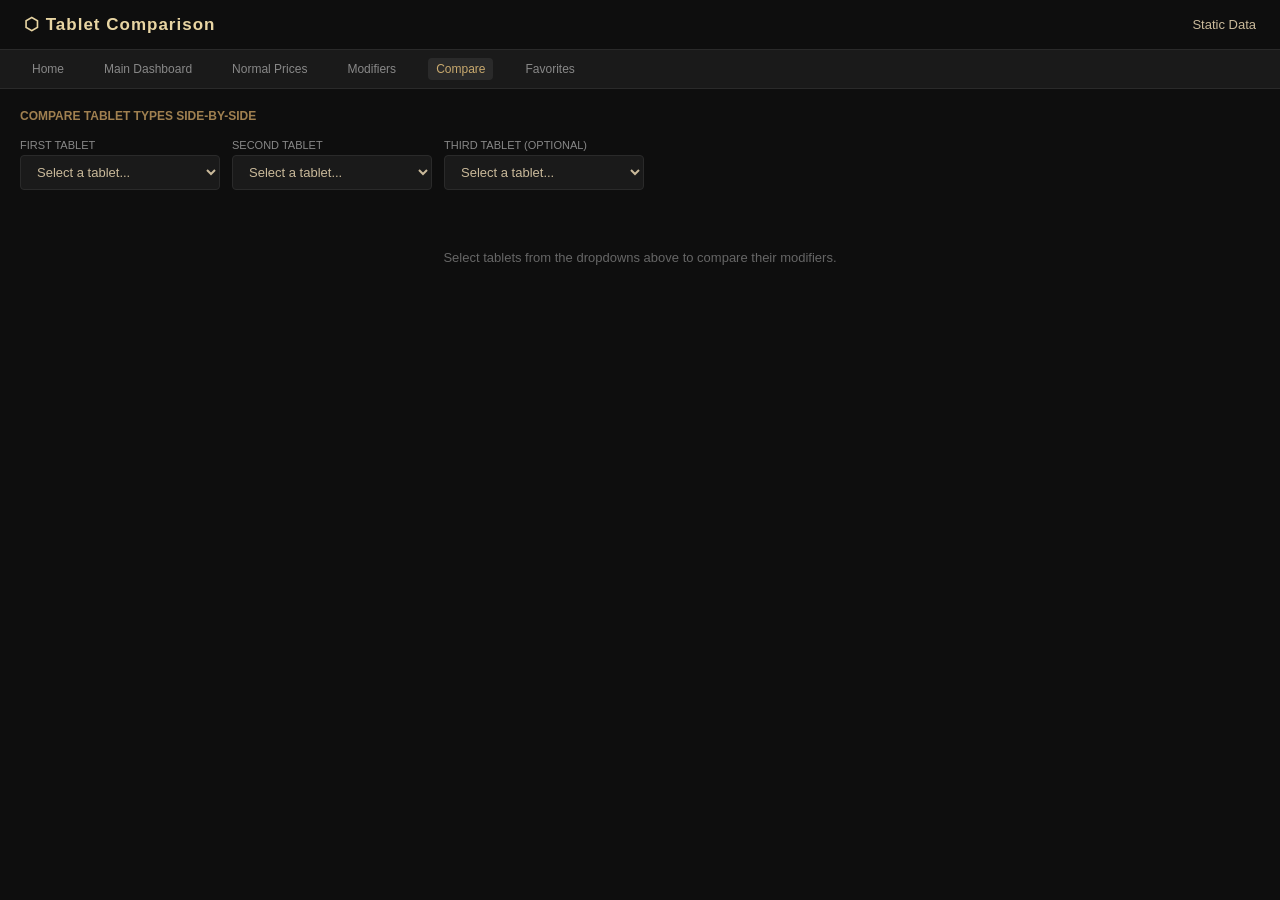
==== static/compare_tablets.html @ 32eb5e61 "Add favorites feature: star icons on modifiers, favorites page with localStorage - Add favorites.htm" ====
<!doctype html>
<html lang="en">
    <head>
        <meta charset="UTF-8" />
        <title>PoE2 Tablet Comparison</title>
        <style>
            * {
                box-sizing: border-box;
                margin: 0;
                padding: 0;
            }
            body {
                background: #0e0e0e;
                color: #c9b99a;
                font-family: "Segoe UI", sans-serif;
                font-size: 13px;
            }
            header {
                padding: 14px 24px;
                border-bottom: 1px solid #2a2a2a;
                display: flex;
                align-items: center;
                justify-content: space-between;
            }
            header h1 {
                font-size: 17px;
                color: #e8d5a3;
                letter-spacing: 1px;
            }
            .top-nav {
                background: #1a1a1a;
                border-bottom: 1px solid #2a2a2a;
                padding: 8px 24px;
                display: flex;
                gap: 24px;
            }
            .top-nav a {
                color: #888;
                text-decoration: none;
                font-size: 12px;
                padding: 4px 8px;
                border-radius: 4px;
                transition: all 0.2s;
            }
            .top-nav a:hover {
                color: #c8a96e;
                background: #2a2a2a;
            }
            .top-nav a.active {
                color: #c8a96e;
                background: #2a2a2a;
            }
            .container {
                max-width: 1400px;
                margin: 0 auto;
                padding: 20px;
            }
            .controls {
                display: flex;
                gap: 12px;
                margin-bottom: 20px;
                flex-wrap: wrap;
            }
            .select-container {
                display: flex;
                flex-direction: column;
                gap: 4px;
            }
            .select-container label {
                font-size: 11px;
                color: #888;
                text-transform: uppercase;
            }
            select {
                background: #1a1a1a;
                border: 1px solid #2a2a2a;
                color: #c9b99a;
                padding: 8px 12px;
                border-radius: 4px;
                font-size: 13px;
                min-width: 200px;
            }
            select:focus {
                outline: none;
                border-color: #a08050;
            }
            button {
                background: #1a1a1a;
                border: 1px solid #2a2a2a;
                color: #c9b99a;
                padding: 8px 16px;
                border-radius: 4px;
                font-size: 13px;
                cursor: pointer;
                align-self: flex-end;
            }
            button:hover {
                background: #2a2a2a;
                border-color: #a08050;
            }
            .comparison-container {
                display: grid;
                grid-template-columns: repeat(auto-fit, minmax(400px, 1fr));
                gap: 20px;
                margin-bottom: 20px;
            }
            .tablet-comparison {
                background: #141414;
                border: 1px solid #2a2a2a;
                border-radius: 6px;
                overflow: hidden;
            }
            .tablet-header {
                padding: 14px 16px;
                background: #1a1a1a;
                border-bottom: 1px solid #2a2a2a;
                display: flex;
                align-items: center;
                justify-content: space-between;
            }
            .tablet-header h2 {
                font-size: 14px;
                color: #c8a96e;
                text-transform: capitalize;
            }
            .remove-btn {
                background: transparent;
                border: none;
                color: #666;
                cursor: pointer;
                font-size: 16px;
                padding: 4px;
            }
            .remove-btn:hover {
                color: #c8a96e;
            }
            .stats-grid {
                display: grid;
                grid-template-columns: repeat(3, 1fr);
                gap: 1px;
                background: #2a2a2a;
            }
            .stat-cell {
                padding: 8px 12px;
                text-align: center;
                font-size: 11px;
                background: #1a1a1a;
            }
            .stat-cell.header {
                font-weight: bold;
                color: #a08050;
                text-transform: uppercase;
                background: #141414;
            }
            .stat-cell.value {
                color: #c8a96e;
            }
            .modifiers-section {
                padding: 14px;
            }
            .section-title {
                font-size: 11px;
                color: #a08050;
                text-transform: uppercase;
                letter-spacing: 0.5px;
                margin-bottom: 8px;
            }
            .mod-list {
                display: flex;
                flex-wrap: wrap;
                gap: 6px;
            }
            .mod-tag {
                background: #2a2a2a;
                border: 1px solid #3a3a3a;
                border-radius: 4px;
                padding: 3px 8px;
                font-size: 11px;
                color: #aaa;
            }
            .mod-tag:hover {
                border-color: #a08050;
                color: #c8a96e;
            }
            .category-badge {
                font-size: 10px;
                padding: 1px 4px;
                border-radius: 2px;
                margin-right: 4px;
                display: inline-block;
            }
            .category-General { color: #888; background: rgba(136, 136, 136, 0.15); }
            .category-Abyss { color: #9966cc; background: rgba(153, 102, 204, 0.15); }
            .category-Breach { color: #cc6666; background: rgba(204, 102, 102, 0.15); }
            .category-Delirium { color: #cc6699; background: rgba(204, 102, 153, 0.15); }
            .category-Expedition { color: #999966; background: rgba(153, 153, 102, 0.15); }
            .category-Ritual { color: #6699cc; background: rgba(102, 153, 204, 0.15); }
            .category-Temple { color: #996633; background: rgba(153, 102, 51, 0.15); }
            .category-Boss { color: #cc9966; background: rgba(204, 153, 102, 0.15); }
            .category-Monsters { color: #cc6633; background: rgba(204, 102, 51, 0.15); }
            .category-Items { color: #66cc99; background: rgba(102, 204, 153, 0.15); }
            .category-Containers { color: #999966; background: rgba(153, 153, 102, 0.15); }
            .category-Shrines { color: #66cccc; background: rgba(102, 204, 204, 0.15); }
            .category-Spirit { color: #9966cc; background: rgba(153, 102, 204, 0.15); }
            .category-Essence { color: #cc99cc; background: rgba(204, 153, 204, 0.15); }
            .category-Maps { color: #669966; background: rgba(102, 153, 102, 0.15); }
            .category-Currency { color: #cccc66; background: rgba(204, 204, 102, 0.15); }
            .category-Progression { color: #66cc66; background: rgba(102, 204, 102, 0.15); }
            @media (max-width: 768px) {
                .comparison-container { grid-template-columns: 1fr; }
                .stats-grid { grid-template-columns: repeat(2, 1fr); }
            }
        </style>
    </head>
    <body>
        <div id="refresh-bar"></div>
        <header>
            <h1>⬡ Tablet Comparison</h1>
            <span id="status">Static Data</span>
        </header>

        <div class="top-nav">
            <a href="/">Home</a>
            <a href="/dashboard">Main Dashboard</a>
            <a href="/normal-prices">Normal Prices</a>
            <a href="/modifiers">Modifiers</a>
            <a href="/compare-tablets" class="active">Compare</a>
            <a href="/favorites">Favorites</a>
        </div>

        <div class="container">
            <h2 style="margin-bottom: 16px; color: #a08050; text-transform: uppercase; font-size: 12px;">Compare Tablet Types Side-by-Side</h2>

            <div class="controls">
                <div class="select-container">
                    <label>First Tablet</label>
                    <select id="tablet-select-1">
                        <option value="">Select a tablet...</option>
                    </select>
                </div>
                <div class="select-container">
                    <label>Second Tablet</label>
                    <select id="tablet-select-2">
                        <option value="">Select a tablet...</option>
                    </select>
                </div>
                <div class="select-container">
                    <label>Third Tablet (Optional)</label>
                    <select id="tablet-select-3">
                        <option value="">Select a tablet...</option>
                    </select>
                </div>
            </div>

            <div class="comparison-container" id="comparison-container">
                <p style="color: #666; text-align: center; padding: 40px;">
                    Select tablets from the dropdowns above to compare their modifiers.
                </p>
            </div>
        </div>

        <script>
            const API = window.location.origin || "http://localhost:8001";
            let allData = [];

            // Populate tablet dropdowns
            async function loadData() {
                try {
                    const res = await fetch(`${API}/api/reports/mod-reference-separated`);
                    if (res.ok) {
                        allData = await res.json();
                        populateDropdowns();
                    }
                } catch (e) {
                    console.error("Failed to load data:", e);
                }
            }

            function populateDropdowns() {
                const tabletTypes = allData.map(t => t.tablet_type);
                const options = tabletTypes.map(t =>
                    `<option value="${t}">${t.charAt(0).toUpperCase() + t.slice(1)}</option>`
                ).join('');

                document.getElementById('tablet-select-1').innerHTML = '<option value="">Select a tablet...</option>' + options;
                document.getElementById('tablet-select-2').innerHTML = '<option value="">Select a tablet...</option>' + options;
                document.getElementById('tablet-select-3').innerHTML = '<option value="">Select a tablet...</option>' + options;

                // Add event listeners
                [1, 2, 3].forEach(num => {
                    document.getElementById(`tablet-select-${num}`).addEventListener('change', renderComparison);
                });
            }

            function getTabletData(tabletType) {
                return allData.find(t => t.tablet_type === tabletType);
            }

            function renderComparison() {
                const container = document.getElementById('comparison-container');
                const selections = [
                    document.getElementById('tablet-select-1').value,
                    document.getElementById('tablet-select-2').value,
                    document.getElementById('tablet-select-3').value
                ].filter(t => t);

                if (selections.length === 0) {
                    container.innerHTML = '<p style="color: #666; text-align: center; padding: 40px;">Select tablets from the dropdowns above to compare their modifiers.</p>';
                    return;
                }

                container.innerHTML = selections.map((type, idx) => {
                    const tablet = getTabletData(type);
                    if (!tablet) return '';

                    const prefixes = tablet.prefixes || {};
                    const suffixes = tablet.suffixes || {};

                    const allModGroups = {
                        ...prefixes,
                        ...suffixes
                    };

                    const prefixCount = tablet.prefix_count || 0;
                    const suffixCount = tablet.suffix_count || 0;
                    const totalMods = tablet.mod_count || 0;

                    return `
                        <div class="tablet-comparison">
                            <div class="tablet-header">
                                <h2>${type.charAt(0).toUpperCase() + type.slice(1)}</h2>
                                <button class="remove-btn" onclick="removeTablet(${idx})" title="Remove">×</button>
                            </div>
                            <div class="stats-grid">
                                <div class="stat-cell header">Stat</div>
                                <div class="stat-cell header">Value</div>
                                <div class="stat-cell header">Category</div>
                                <div class="stat-cell header">Total Modifiers</div>
                                <div class="stat-cell value">${totalMods}</div>
                                <div class="stat-cell header">Prefixes</div>
                                <div class="stat-cell value">${prefixCount}</div>
                                <div class="stat-cell header">Suffixes</div>
                                <div class="stat-cell value">${suffixCount}</div>
                            </div>
                            <div class="modifiers-section">
                                <div class="section-title">All Modifier Groups (${Object.keys(allModGroups).length})</div>
                                <div class="mod-list">
                                    ${Object.entries(allModGroups).map(([group, groupData]) => {
                                        const mods = groupData.mods || groupData;
                                        const category = groupData.category || 'General';
                                        const isPrefix = Object.keys(prefixes).includes(group);
                                        const typeLabel = isPrefix ? 'P' : 'S';
                                        return mods.map(m =>
                                            `<span class="mod-tag" title="${typeLabel}: ${m.description}">` +
                                            `<span class="category-badge category-${category}">${category}</span>` +
                                            `${m.name}</span>`
                                        ).join('');
                                    }).join('')}
                                </div>
                            </div>
                            <div class="modifiers-section">
                                <div class="section-title">Unique Suffixes</div>
                                <div class="mod-list">
                                    ${Object.entries(suffixes).map(([group, groupData]) => {
                                        const mods = groupData.mods || groupData;
                                        const category = groupData.category || 'General';
                                        return mods.map(m =>
                                            `<span class="mod-tag"><span class="category-badge category-${category}">${category}</span>${m.name}</span>`
                                        ).join('');
                                    }).join('')}
                                </div>
                            </div>
                        </div>
                    `;
                }).join('');
            }

            function removeTablet(index) {
                const selectId = `tablet-select-${index + 1}`;
                document.getElementById(selectId).value = '';
                renderComparison();
            }

            loadData();
        </script>
    </body>
</html>
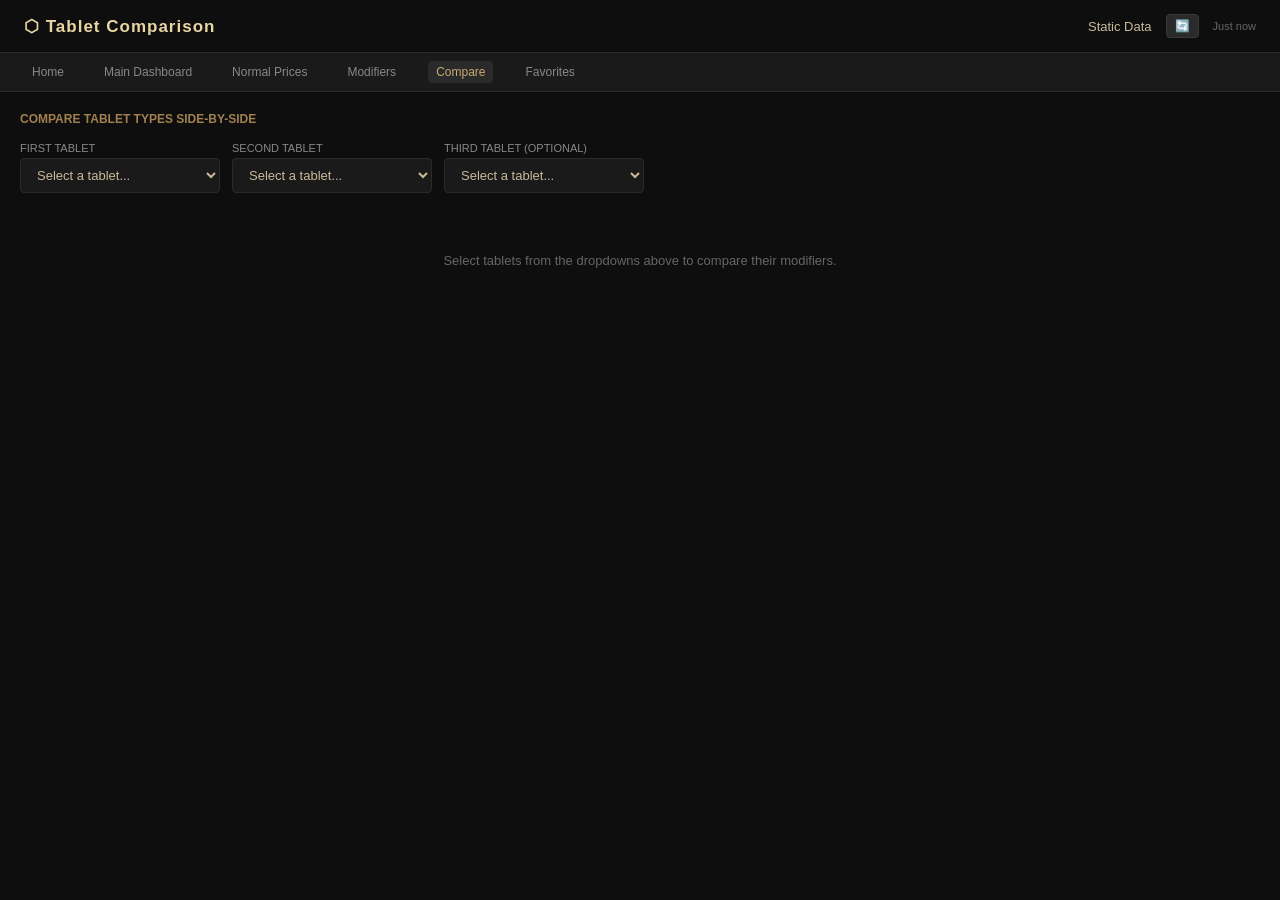
==== commit bd925713: "UI/UX Polish: Loading indicators, empty states, error handling, tooltips - Add loading overlays with" ====
--- a/static/compare_tablets.html
+++ b/static/compare_tablets.html
@@ -50,6 +50,81 @@
                 color: #c8a96e;
                 background: #2a2a2a;
             }
+            .loading-overlay {
+                position: fixed;
+                top: 0;
+                left: 0;
+                right: 0;
+                bottom: 0;
+                background: rgba(0, 0, 0, 0.8);
+                display: none;
+                align-items: center;
+                justify-content: center;
+                z-index: 10000;
+            }
+            .loading-overlay.visible {
+                display: flex;
+            }
+            .spinner {
+                border: 3px solid #333;
+                border-top: 3px solid #a08050;
+                border-radius: 50%;
+                width: 40px;
+                height: 40px;
+                animation: spin 1s linear infinite;
+                margin-right: 16px;
+            }
+            @keyframes spin {
+                0% {
+                    transform: rotate(0deg);
+                }
+                100% {
+                    transform: rotate(360deg);
+                }
+            }
+            .loading-text {
+                font-size: 14px;
+                color: #c8a96e;
+            }
+            .empty-state {
+                text-align: center;
+                padding: 40px 20px;
+                color: #666;
+                font-size: 12px;
+            }
+            .empty-state-icon {
+                font-size: 48px;
+                margin-bottom: 12px;
+                opacity: 0.5;
+            }
+            .tooltip {
+                position: relative;
+            }
+            .tooltip::after {
+                content: attr(data-tooltip);
+                position: absolute;
+                bottom: 100%;
+                left: 50%;
+                transform: translateX(-50%);
+                padding: 6px 12px;
+                background: #2a2a2a;
+                border: 1px solid #3a3a3a;
+                border-radius: 4px;
+                font-size: 11px;
+                color: #c9b99a;
+                white-space: nowrap;
+                opacity: 0;
+                visibility: hidden;
+                transition:
+                    opacity 0.2s,
+                    visibility 0.2s;
+                z-index: 1000;
+                margin-bottom: 8px;
+            }
+            .tooltip:hover::after {
+                opacity: 1;
+                visibility: visible;
+            }
             .container {
                 max-width: 1400px;
                 margin: 0 auto;
@@ -189,34 +264,116 @@
                 margin-right: 4px;
                 display: inline-block;
             }
-            .category-General { color: #888; background: rgba(136, 136, 136, 0.15); }
-            .category-Abyss { color: #9966cc; background: rgba(153, 102, 204, 0.15); }
-            .category-Breach { color: #cc6666; background: rgba(204, 102, 102, 0.15); }
-            .category-Delirium { color: #cc6699; background: rgba(204, 102, 153, 0.15); }
-            .category-Expedition { color: #999966; background: rgba(153, 153, 102, 0.15); }
-            .category-Ritual { color: #6699cc; background: rgba(102, 153, 204, 0.15); }
-            .category-Temple { color: #996633; background: rgba(153, 102, 51, 0.15); }
-            .category-Boss { color: #cc9966; background: rgba(204, 153, 102, 0.15); }
-            .category-Monsters { color: #cc6633; background: rgba(204, 102, 51, 0.15); }
-            .category-Items { color: #66cc99; background: rgba(102, 204, 153, 0.15); }
-            .category-Containers { color: #999966; background: rgba(153, 153, 102, 0.15); }
-            .category-Shrines { color: #66cccc; background: rgba(102, 204, 204, 0.15); }
-            .category-Spirit { color: #9966cc; background: rgba(153, 102, 204, 0.15); }
-            .category-Essence { color: #cc99cc; background: rgba(204, 153, 204, 0.15); }
-            .category-Maps { color: #669966; background: rgba(102, 153, 102, 0.15); }
-            .category-Currency { color: #cccc66; background: rgba(204, 204, 102, 0.15); }
-            .category-Progression { color: #66cc66; background: rgba(102, 204, 102, 0.15); }
+            .category-General {
+                color: #888;
+                background: rgba(136, 136, 136, 0.15);
+            }
+            .category-Abyss {
+                color: #9966cc;
+                background: rgba(153, 102, 204, 0.15);
+            }
+            .category-Breach {
+                color: #cc6666;
+                background: rgba(204, 102, 102, 0.15);
+            }
+            .category-Delirium {
+                color: #cc6699;
+                background: rgba(204, 102, 153, 0.15);
+            }
+            .category-Expedition {
+                color: #999966;
+                background: rgba(153, 153, 102, 0.15);
+            }
+            .category-Ritual {
+                color: #6699cc;
+                background: rgba(102, 153, 204, 0.15);
+            }
+            .category-Temple {
+                color: #996633;
+                background: rgba(153, 102, 51, 0.15);
+            }
+            .category-Boss {
+                color: #cc9966;
+                background: rgba(204, 153, 102, 0.15);
+            }
+            .category-Monsters {
+                color: #cc6633;
+                background: rgba(204, 102, 51, 0.15);
+            }
+            .category-Items {
+                color: #66cc99;
+                background: rgba(102, 204, 153, 0.15);
+            }
+            .category-Containers {
+                color: #999966;
+                background: rgba(153, 153, 102, 0.15);
+            }
+            .category-Shrines {
+                color: #66cccc;
+                background: rgba(102, 204, 204, 0.15);
+            }
+            .category-Spirit {
+                color: #9966cc;
+                background: rgba(153, 102, 204, 0.15);
+            }
+            .category-Essence {
+                color: #cc99cc;
+                background: rgba(204, 153, 204, 0.15);
+            }
+            .category-Maps {
+                color: #669966;
+                background: rgba(102, 153, 102, 0.15);
+            }
+            .category-Currency {
+                color: #cccc66;
+                background: rgba(204, 204, 102, 0.15);
+            }
+            .category-Progression {
+                color: #66cc66;
+                background: rgba(102, 204, 102, 0.15);
+            }
             @media (max-width: 768px) {
-                .comparison-container { grid-template-columns: 1fr; }
-                .stats-grid { grid-template-columns: repeat(2, 1fr); }
+                .comparison-container {
+                    grid-template-columns: 1fr;
+                }
+                .stats-grid {
+                    grid-template-columns: repeat(2, 1fr);
+                }
             }
         </style>
     </head>
     <body>
         <div id="refresh-bar"></div>
+        <div class="loading-overlay" id="loading-overlay">
+            <div>
+                <div class="spinner"></div>
+                <div class="loading-text">Loading comparison...</div>
+            </div>
+        </div>
         <header>
             <h1>⬡ Tablet Comparison</h1>
-            <span id="status">Static Data</span>
+            <div style="display: flex; align-items: center; gap: 14px">
+                <span id="status">Static Data</span>
+                <button
+                    class="tooltip"
+                    data-tooltip="Refresh data"
+                    onclick="loadData()"
+                    style="
+                        padding: 4px 8px;
+                        background: #2a2a2a;
+                        border: 1px solid #3a3a3a;
+                        color: #c8a96e;
+                        border-radius: 4px;
+                        cursor: pointer;
+                        font-size: 12px;
+                    "
+                >
+                    🔄
+                </button>
+                <span id="last-updated" style="font-size: 11px; color: #666"
+                    >Just now</span
+                >
+            </div>
         </header>
 
         <div class="top-nav">
@@ -229,7 +386,16 @@
         </div>
 
         <div class="container">
-            <h2 style="margin-bottom: 16px; color: #a08050; text-transform: uppercase; font-size: 12px;">Compare Tablet Types Side-by-Side</h2>
+            <h2
+                style="
+                    margin-bottom: 16px;
+                    color: #a08050;
+                    text-transform: uppercase;
+                    font-size: 12px;
+                "
+            >
+                Compare Tablet Types Side-by-Side
+            </h2>
 
             <div class="controls">
                 <div class="select-container">
@@ -253,8 +419,9 @@
             </div>
 
             <div class="comparison-container" id="comparison-container">
-                <p style="color: #666; text-align: center; padding: 40px;">
-                    Select tablets from the dropdowns above to compare their modifiers.
+                <p style="color: #666; text-align: center; padding: 40px">
+                    Select tablets from the dropdowns above to compare their
+                    modifiers.
                 </p>
             </div>
         </div>
@@ -265,67 +432,108 @@
 
             // Populate tablet dropdowns
             async function loadData() {
+                const loadingOverlay =
+                    document.getElementById("loading-overlay");
+                loadingOverlay.classList.add("visible");
+
                 try {
-                    const res = await fetch(`${API}/api/reports/mod-reference-separated`);
+                    const res = await fetch(
+                        `${API}/api/reports/mod-reference-separated`,
+                    );
                     if (res.ok) {
                         allData = await res.json();
                         populateDropdowns();
+                        // Update timestamp
+                        const now = new Date();
+                        const timeStr = now.toLocaleTimeString([], {
+                            hour: "2-digit",
+                            minute: "2-digit",
+                        });
+                        document.getElementById("last-updated").textContent =
+                            timeStr;
+                        document.getElementById("status").textContent =
+                            "Loaded";
+                    } else {
+                        showError(
+                            "Failed to load data: Server returned error " +
+                                res.status,
+                        );
                     }
                 } catch (e) {
                     console.error("Failed to load data:", e);
+                    showError("Failed to load data: " + e.message);
+                } finally {
+                    loadingOverlay.classList.remove("visible");
                 }
             }
 
+            function showError(message) {
+                // Could add error display here
+                console.error(message);
+            }
+
             function populateDropdowns() {
-                const tabletTypes = allData.map(t => t.tablet_type);
-                const options = tabletTypes.map(t =>
-                    `<option value="${t}">${t.charAt(0).toUpperCase() + t.slice(1)}</option>`
-                ).join('');
-
-                document.getElementById('tablet-select-1').innerHTML = '<option value="">Select a tablet...</option>' + options;
-                document.getElementById('tablet-select-2').innerHTML = '<option value="">Select a tablet...</option>' + options;
-                document.getElementById('tablet-select-3').innerHTML = '<option value="">Select a tablet...</option>' + options;
+                const tabletTypes = allData.map((t) => t.tablet_type);
+                const options = tabletTypes
+                    .map(
+                        (t) =>
+                            `<option value="${t}">${t.charAt(0).toUpperCase() + t.slice(1)}</option>`,
+                    )
+                    .join("");
+
+                document.getElementById("tablet-select-1").innerHTML =
+                    '<option value="">Select a tablet...</option>' + options;
+                document.getElementById("tablet-select-2").innerHTML =
+                    '<option value="">Select a tablet...</option>' + options;
+                document.getElementById("tablet-select-3").innerHTML =
+                    '<option value="">Select a tablet...</option>' + options;
 
                 // Add event listeners
-                [1, 2, 3].forEach(num => {
-                    document.getElementById(`tablet-select-${num}`).addEventListener('change', renderComparison);
+                [1, 2, 3].forEach((num) => {
+                    document
+                        .getElementById(`tablet-select-${num}`)
+                        .addEventListener("change", renderComparison);
                 });
             }
 
             function getTabletData(tabletType) {
-                return allData.find(t => t.tablet_type === tabletType);
+                return allData.find((t) => t.tablet_type === tabletType);
             }
 
             function renderComparison() {
-                const container = document.getElementById('comparison-container');
+                const container = document.getElementById(
+                    "comparison-container",
+                );
                 const selections = [
-                    document.getElementById('tablet-select-1').value,
-                    document.getElementById('tablet-select-2').value,
-                    document.getElementById('tablet-select-3').value
-                ].filter(t => t);
+                    document.getElementById("tablet-select-1").value,
+                    document.getElementById("tablet-select-2").value,
+                    document.getElementById("tablet-select-3").value,
+                ].filter((t) => t);
 
                 if (selections.length === 0) {
-                    container.innerHTML = '<p style="color: #666; text-align: center; padding: 40px;">Select tablets from the dropdowns above to compare their modifiers.</p>';
+                    container.innerHTML =
+                        '<p style="color: #666; text-align: center; padding: 40px;">Select tablets from the dropdowns above to compare their modifiers.</p>';
                     return;
                 }
 
-                container.innerHTML = selections.map((type, idx) => {
-                    const tablet = getTabletData(type);
-                    if (!tablet) return '';
-
-                    const prefixes = tablet.prefixes || {};
-                    const suffixes = tablet.suffixes || {};
-
-                    const allModGroups = {
-                        ...prefixes,
-                        ...suffixes
-                    };
-
-                    const prefixCount = tablet.prefix_count || 0;
-                    const suffixCount = tablet.suffix_count || 0;
-                    const totalMods = tablet.mod_count || 0;
-
-                    return `
+                container.innerHTML = selections
+                    .map((type, idx) => {
+                        const tablet = getTabletData(type);
+                        if (!tablet) return "";
+
+                        const prefixes = tablet.prefixes || {};
+                        const suffixes = tablet.suffixes || {};
+
+                        const allModGroups = {
+                            ...prefixes,
+                            ...suffixes,
+                        };
+
+                        const prefixCount = tablet.prefix_count || 0;
+                        const suffixCount = tablet.suffix_count || 0;
+                        const totalMods = tablet.mod_count || 0;
+
+                        return `
                         <div class="tablet-comparison">
                             <div class="tablet-header">
                                 <h2>${type.charAt(0).toUpperCase() + type.slice(1)}</h2>
@@ -345,39 +553,59 @@
                             <div class="modifiers-section">
                                 <div class="section-title">All Modifier Groups (${Object.keys(allModGroups).length})</div>
                                 <div class="mod-list">
-                                    ${Object.entries(allModGroups).map(([group, groupData]) => {
-                                        const mods = groupData.mods || groupData;
-                                        const category = groupData.category || 'General';
-                                        const isPrefix = Object.keys(prefixes).includes(group);
-                                        const typeLabel = isPrefix ? 'P' : 'S';
-                                        return mods.map(m =>
-                                            `<span class="mod-tag" title="${typeLabel}: ${m.description}">` +
-                                            `<span class="category-badge category-${category}">${category}</span>` +
-                                            `${m.name}</span>`
-                                        ).join('');
-                                    }).join('')}
+                                    ${Object.entries(allModGroups)
+                                        .map(([group, groupData]) => {
+                                            const mods =
+                                                groupData.mods || groupData;
+                                            const category =
+                                                groupData.category || "General";
+                                            const isPrefix =
+                                                Object.keys(prefixes).includes(
+                                                    group,
+                                                );
+                                            const typeLabel = isPrefix
+                                                ? "P"
+                                                : "S";
+                                            return mods
+                                                .map(
+                                                    (m) =>
+                                                        `<span class="mod-tag" title="${typeLabel}: ${m.description}">` +
+                                                        `<span class="category-badge category-${category}">${category}</span>` +
+                                                        `${m.name}</span>`,
+                                                )
+                                                .join("");
+                                        })
+                                        .join("")}
                                 </div>
                             </div>
                             <div class="modifiers-section">
                                 <div class="section-title">Unique Suffixes</div>
                                 <div class="mod-list">
-                                    ${Object.entries(suffixes).map(([group, groupData]) => {
-                                        const mods = groupData.mods || groupData;
-                                        const category = groupData.category || 'General';
-                                        return mods.map(m =>
-                                            `<span class="mod-tag"><span class="category-badge category-${category}">${category}</span>${m.name}</span>`
-                                        ).join('');
-                                    }).join('')}
+                                    ${Object.entries(suffixes)
+                                        .map(([group, groupData]) => {
+                                            const mods =
+                                                groupData.mods || groupData;
+                                            const category =
+                                                groupData.category || "General";
+                                            return mods
+                                                .map(
+                                                    (m) =>
+                                                        `<span class="mod-tag"><span class="category-badge category-${category}">${category}</span>${m.name}</span>`,
+                                                )
+                                                .join("");
+                                        })
+                                        .join("")}
                                 </div>
                             </div>
                         </div>
                     `;
-                }).join('');
+                    })
+                    .join("");
             }
 
             function removeTablet(index) {
                 const selectId = `tablet-select-${index + 1}`;
-                document.getElementById(selectId).value = '';
+                document.getElementById(selectId).value = "";
                 renderComparison();
             }
 
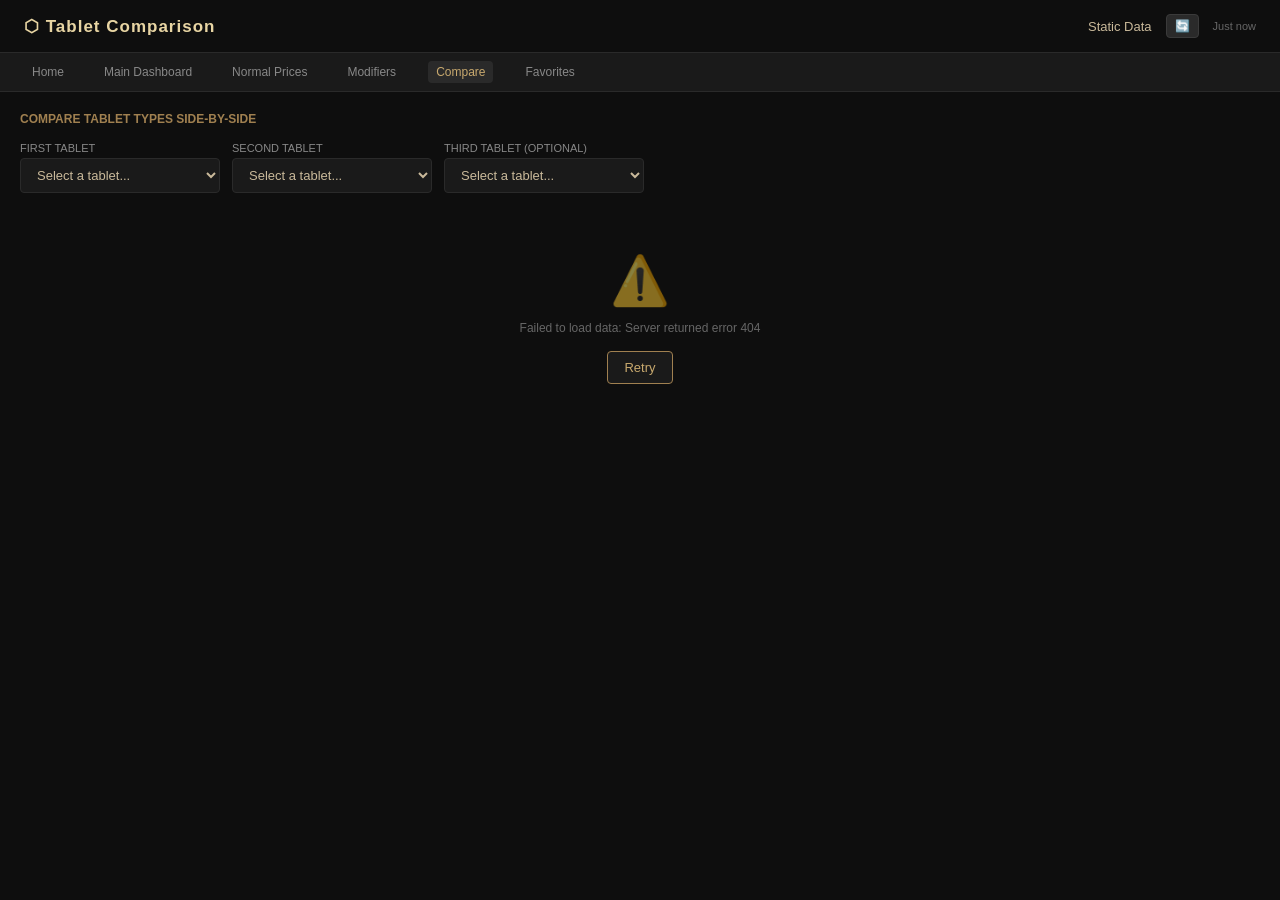
==== commit bc478bbc: "UI/UX Polish: Apply rare modifier highlighting, add empty state messages to all pages - Added rare C" ====
--- a/static/compare_tablets.html
+++ b/static/compare_tablets.html
@@ -468,8 +468,22 @@
             }
 
             function showError(message) {
-                // Could add error display here
                 console.error(message);
+                const container = document.getElementById(
+                    "comparison-container",
+                );
+                const existingEmpty = container.querySelector(".empty-state");
+                if (!existingEmpty) {
+                    const emptyState = document.createElement("div");
+                    emptyState.className = "empty-state";
+                    emptyState.innerHTML = `
+                        <div class="empty-state-icon">⚠️</div>
+                        <div>${message}</div>
+                        <button onclick="loadData()" style="margin-top: 16px; padding: 8px 16px; background: #1a1a1a; border: 1px solid #a08050; color: #c8a96e; border-radius: 4px; cursor: pointer;">Retry</button>
+                    `;
+                    container.innerHTML = "";
+                    container.appendChild(emptyState);
+                }
             }
 
             function populateDropdowns() {
@@ -511,8 +525,13 @@
                 ].filter((t) => t);
 
                 if (selections.length === 0) {
-                    container.innerHTML =
-                        '<p style="color: #666; text-align: center; padding: 40px;">Select tablets from the dropdowns above to compare their modifiers.</p>';
+                    container.innerHTML = `
+                        <div class="empty-state">
+                            <div class="empty-state-icon">ℹ️</div>
+                            <div>Select tablets from the dropdowns above to compare their modifiers.</div>
+                            <div style="margin-top: 8px; font-size: 11px; color: #555;">Choose 2-3 tablet types to see side-by-side comparison</div>
+                        </div>
+                    `;
                     return;
                 }
 
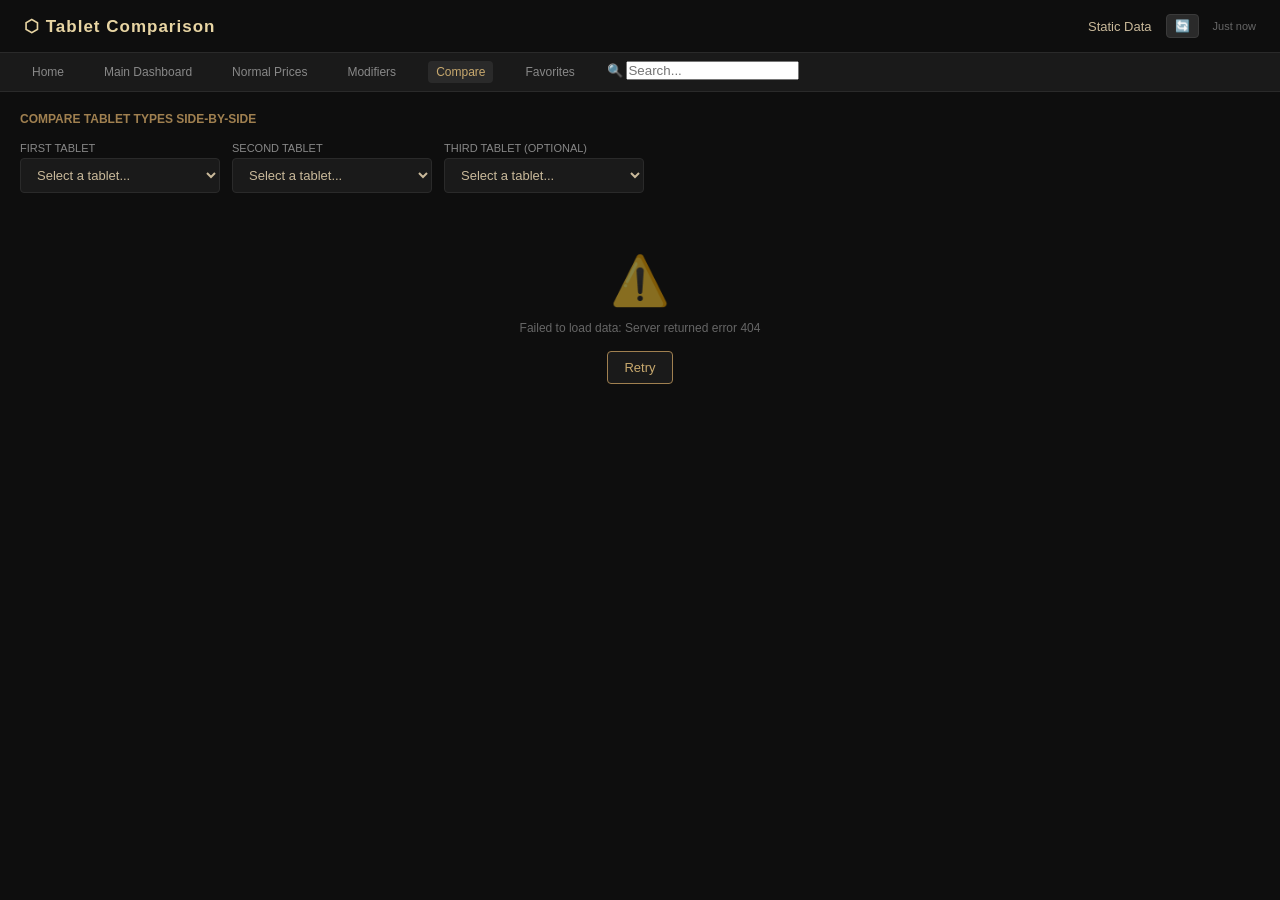
==== commit 9acc3361: "feat: Add global search across all pages with keyboard shortcuts - Added global search box to top na" ====
--- a/static/compare_tablets.html
+++ b/static/compare_tablets.html
@@ -383,6 +383,15 @@
             <a href="/modifiers">Modifiers</a>
             <a href="/compare-tablets" class="active">Compare</a>
             <a href="/favorites">Favorites</a>
+            <div class="global-search">
+                <span class="global-search-icon">🔍</span>
+                <input
+                    type="text"
+                    id="global-search"
+                    placeholder="Search..."
+                    title="Press Ctrl+K or / to search"
+                />
+            </div>
         </div>
 
         <div class="container">
@@ -629,6 +638,51 @@
             }
 
             loadData();
+
+            // Global search functionality
+            const searchInput = document.getElementById("global-search");
+            if (searchInput) {
+                searchInput.addEventListener("input", (e) => {
+                    const query = e.target.value.toLowerCase();
+                    if (query.length < 2) {
+                        // Reset all comparisons
+                        document
+                            .querySelectorAll(".tablet-comparison")
+                            .forEach((card) => {
+                                card.style.display = "";
+                            });
+                        return;
+                    }
+
+                    // Search through comparison cards
+                    document
+                        .querySelectorAll(".tablet-comparison")
+                        .forEach((card) => {
+                            const text = card.textContent.toLowerCase();
+                            card.style.display = text.includes(query)
+                                ? ""
+                                : "none";
+                        });
+                });
+
+                // Keyboard shortcut: Ctrl+K or / to focus search
+                document.addEventListener("keydown", (e) => {
+                    if ((e.ctrlKey && e.key === "k") || e.key === "/") {
+                        if (
+                            e.target.tagName !== "INPUT" &&
+                            e.target.tagName !== "SELECT"
+                        ) {
+                            e.preventDefault();
+                            searchInput.focus();
+                        }
+                    }
+                    if (e.key === "Escape") {
+                        searchInput.value = "";
+                        searchInput.dispatchEvent(new Event("input"));
+                        searchInput.blur();
+                    }
+                });
+            }
         </script>
     </body>
 </html>
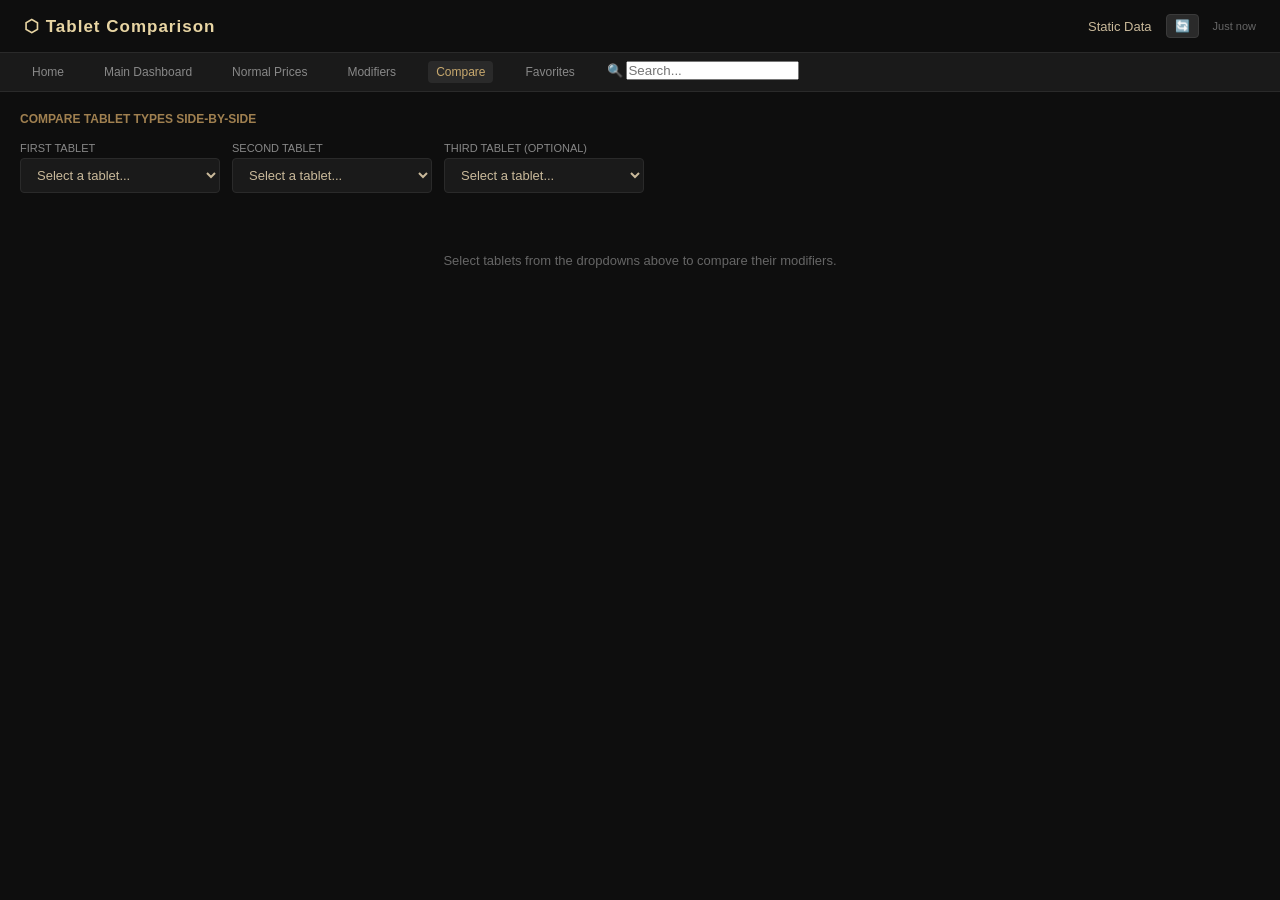
==== commit 9ee11124: "feat(infra): update all HTML pages to use shared config.js - Update compare_tablets.html to use /js/" ====
--- a/static/compare_tablets.html
+++ b/static/compare_tablets.html
@@ -435,8 +435,9 @@
             </div>
         </div>
 
+        <script src="/js/config.js"></script>
         <script>
-            const API = window.location.origin || "http://localhost:8001";
+            const API = apiUrl("") || window.location.origin;
             let allData = [];
 
             // Populate tablet dropdowns
@@ -684,5 +685,6 @@
                 });
             }
         </script>
+        <script src="/js/shared.js"></script>
     </body>
 </html>
